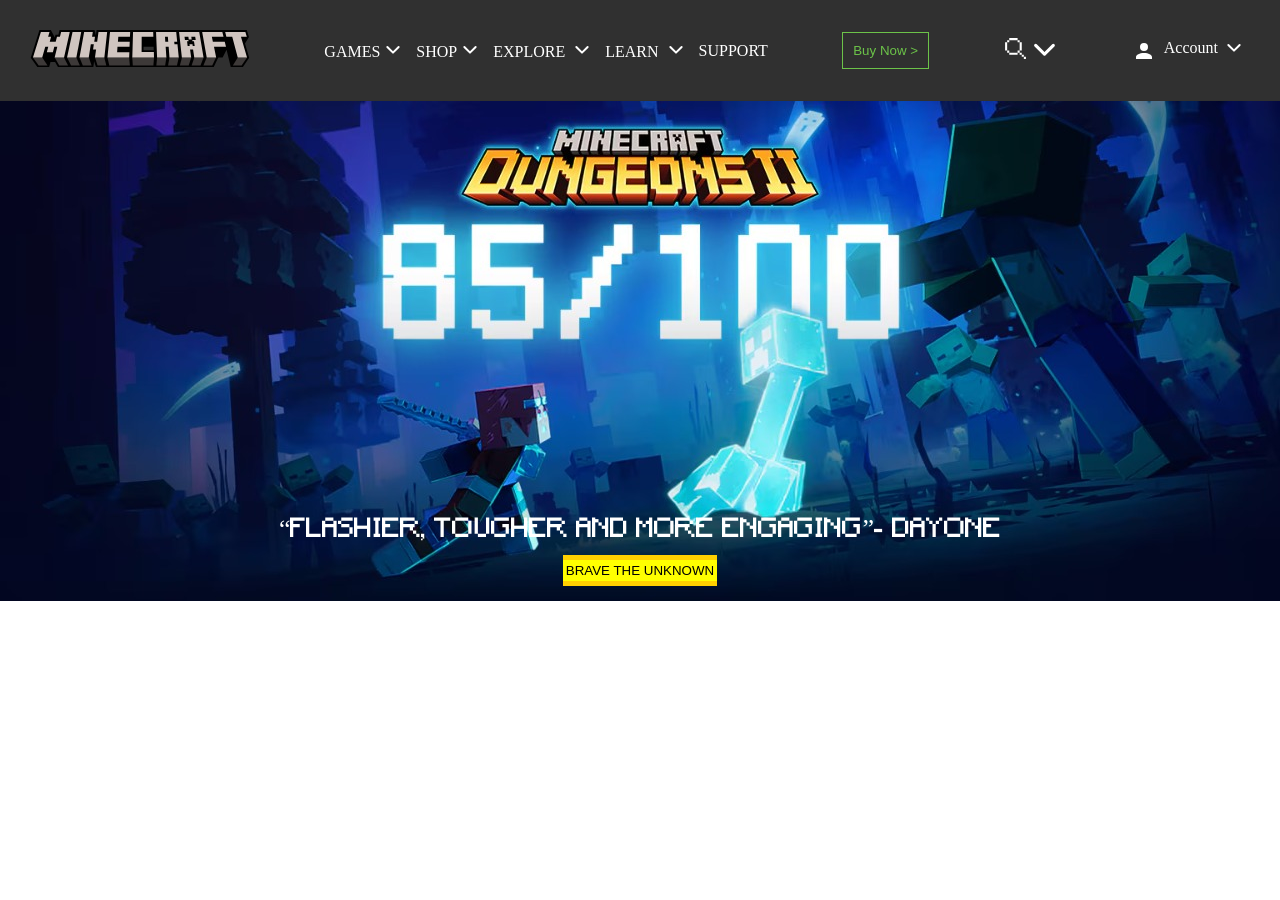
==== minecreaft/index.html @ b3322f8b "Add files via upload" ====
<!DOCTYPE html>
<html lang="en">

<head>
    <meta charset="UTF-8">
    <meta name="viewport" content="width=device-width, initial-scale=1.0">
    <title>Minecraft</title>
    <link rel="stylesheet" href="style.css">
</head>

<body>
    <div class="Top-bar">
        <div class="Logo">
            <svg xmlns="http://www.w3.org/2000/svg" xmlns:xlink="http://www.w3.org/1999/xlink" version="1.1"
                id="MCCB_Logo_Primary" x="0px" y="0px" viewBox="0 0 300 51" style="enable-background:new 0 0 300 51;"
                xml:space="preserve">
                <style type="text/css">
                    .st0 {
                        fill: #3D3938;
                    }

                    .st1 {
                        fill: #D0C5C0;
                    }
                </style>
                <g>
                    <path
                        d="M293.2,18.5l5.4-8.9l-3-9.6H90.8l-1,7L88,0H40.3l-1.6,6.6h-4l-0.9,3.6L28.4,0H12.9L1,38l9.4,13L26,51l1.9-7.2h6.3l4.2,7.2   h47.9l1.1-8.3l2.7,8.3h160.2l6.5-13.4h5.9l5.4-10.7l5.8,24.1H290l8.9-13L293.2,18.5z M154.8,27.5l0-4.5h13.8l0.1,4.5H154.8z" />
                    <polygon class="st0" points="11.8,48.4 4,37.6 16.7,37.6 23.9,48.4  " />
                    <polygon class="st0" points="63.2,37.6 50.5,37.6 56,48.4 68,48.4  " />
                    <polygon class="st0" points="67.5,37.6 72,48.4 84,48.4 80.2,37.6  " />
                    <polygon class="st0" points="105.6,37.6 108.1,48.4 136.2,48.4 135.2,37.6  " />
                    <polygon class="st0" points="169.1,37.6 168.3,48.4 140.2,48.4 139.4,37.6  " />
                    <polygon class="st0" points="173.3,37.6 186,37.6 184.3,48.4 172.3,48.4  " />
                    <polygon class="st0" points="190.2,37.6 188.3,48.4 200.4,48.4 202.9,37.6  " />
                    <polygon class="st0" points="207.2,37.6 204.4,48.4 216.4,48.4 219.9,37.6  " />
                    <polygon class="st0" points="224.1,37.6 220.4,48.4 232.5,48.4 236.8,37.6  " />
                    <polygon class="st0" points="241,37.6 236.5,48.4 248.5,48.4 253.7,37.6  " />
                    <polygon class="st0" points="283.4,37.6 276.6,48.4 288.6,48.4 296.1,37.6  " />
                    <polygon class="st0" points="88.6,37.6 92.1,48.4 104.1,48.4 101.3,37.6  " />
                    <polygon class="st0" points="33.6,37.6 46.3,37.6 51.9,48.4 39.9,48.4  " />
                    <g>
                        <g>
                            <path class="st1"
                                d="M37.2,23h-4.1l-1.9,7.2h-8.3l2-7.2h-4.1l-4.2,14.6H4L14.8,2.6h11.8l-1.9,6.6h4L26.9,16h8.1l1.8-6.8h4     l1.6-6.6h11.8l-7.8,34.9H33.6L37.2,23z" />
                            <path class="st1" d="M58,2.6h11.8l-6.6,34.9H50.5L58,2.6z" />
                            <path class="st1"
                                d="M109.1,2.6h27.5l-0.3,6.6h-15.9l-0.5,6.8H136l-0.3,7h-16.4l-0.5,7.2h16.7l-0.3,7.4h-29.6L109.1,2.6z" />
                            <path class="st1"
                                d="M140.5,2.6H168l0.2,6.6h-15.9l-0.1,20.9h16.7l0.2,7.4h-29.6L140.5,2.6z" />
                            <path class="st1"
                                d="M189.1,23H185l1,14.6h-12.7l-1.4-34.9l27.5,0l1.3,13.3h-4l0.3,3.5h4.1l1.8,18.1h-12.7L189.1,23z M184.1,9.2     l0.4,6.8h4l-0.5-6.8H184.1z" />
                            <path class="st1"
                                d="M234.8,2.6h27.5l1.6,6.6h-15.9l1.4,6.8h16.2l1.7,7h-16.4l3,14.6H241L234.8,2.6z" />
                            <path class="st1" d="M275.8,9.2h-8l-1.6-6.6h27.5l2,6.6h-8l8.3,28.3h-12.7L275.8,9.2z" />
                            <path class="st1"
                                d="M90.1,26.5H86l1-7.1h-4.1l-2.8,18.1H67.5l6.3-34.9h11.8l-1,6.6h4l-1,6.8h4l1.8-13.3h11.8l-3.8,34.9H88.6     L90.1,26.5z" />
                        </g>
                        <path class="st1"
                            d="M230.8,2.6h-27.5l3.8,34.9h12.7l-1.5-11h4.1l1.6,11h12.7L230.8,2.6z M221.6,15.4h2l1,6.4h-2.7l-0.3-2.3h-4.1    l0.3,2.3H215l-0.8-6.4h2l-0.2-1.7h-4.7l-0.6-4.5h5.3l0.5,3.9h4L220,9.2h5.3l0.7,4.5h-4.7L221.6,15.4z" />
                    </g>
                </g>
            </svg>
        </div>
        <div class="Menu">
            <p>
                Games<svg xmlns="http://www.w3.org/2000/svg" width="16" height="16" viewBox="0 0 1024 1024">
                    <path
                        d="M104.7 338.8a64 64 0 0 1 90.5 0L512 655.6l316.8-316.8a64 64 0 0 1 90.5 90.4l-362 362.1a64 64 0 0 1-90.5 0l-362.1-362a64 64 0 0 1 0-90.5" />
                </svg>
            </p>
            <p>
                Shop<svg xmlns="http://www.w3.org/2000/svg" width="16" height="16" viewBox="0 0 1024 1024">
                    <path
                        d="M104.7 338.8a64 64 0 0 1 90.5 0L512 655.6l316.8-316.8a64 64 0 0 1 90.5 90.4l-362 362.1a64 64 0 0 1-90.5 0l-362.1-362a64 64 0 0 1 0-90.5" />
                </svg>
            </p>
            <p>
                Explore <svg xmlns="http://www.w3.org/2000/svg" width="16" height="16" viewBox="0 0 1024 1024">
                    <path
                        d="M104.7 338.8a64 64 0 0 1 90.5 0L512 655.6l316.8-316.8a64 64 0 0 1 90.5 90.4l-362 362.1a64 64 0 0 1-90.5 0l-362.1-362a64 64 0 0 1 0-90.5" />
                </svg>
            </p>
            <p>
                Learn <svg xmlns="http://www.w3.org/2000/svg" width="16" height="16" viewBox="0 0 1024 1024">
                    <path
                        d="M104.7 338.8a64 64 0 0 1 90.5 0L512 655.6l316.8-316.8a64 64 0 0 1 90.5 90.4l-362 362.1a64 64 0 0 1-90.5 0l-362.1-362a64 64 0 0 1 0-90.5" />
                </svg>
            </p>
            <p>
                Support
            </p>
        </div>
        <div class="Buy-Now">
            <button>
                Buy Now >
            </button>
        </div>
        <div class="Search-Icon">
            <svg xmlns="http://www.w3.org/2000/svg" width="25" height="25" viewBox="0 0 24 24">
                <path fill="White"
                    d="M22 22h-2v-2h2zm-2-2h-2v-2h2zm-6-2H6v-2h8zm4 0h-2v-2h2zM6 16H4v-2h2zm10 0h-2v-2h2zM4 14H2V6h2zm14 0h-2V6h2zM6 6H4V4h2zm10 0h-2V4h2zm-2-2H6V2h8z" />
            </svg>
            <svg xmlns="http://www.w3.org/2000/svg" width="25" height="25" viewBox="0 0 1024 1024">
                <path
                    d="M104.7 338.8a64 64 0 0 1 90.5 0L512 655.6l316.8-316.8a64 64 0 0 1 90.5 90.4l-362 362.1a64 64 0 0 1-90.5 0l-362.1-362a64 64 0 0 1 0-90.5" />
            </svg>
        </div>
        <div class="Account-Icon">
            <svg xmlns="http://www.w3.org/2000/svg" width="24" height="24" viewBox="0 0 24 24">
                <path fill="White"
                    d="M12 4a4 4 0 0 1 4 4a4 4 0 0 1-4 4a4 4 0 0 1-4-4a4 4 0 0 1 4-4m0 10c4.42 0 8 1.79 8 4v2H4v-2c0-2.21 3.58-4 8-4" />
            </svg>
            <p>Account</p>
            <svg xmlns="http://www.w3.org/2000/svg" width="16" height="16" viewBox="0 0 1024 1024">
                <path
                    d="M104.7 338.8a64 64 0 0 1 90.5 0L512 655.6l316.8-316.8a64 64 0 0 1 90.5 90.4l-362 362.1a64 64 0 0 1-90.5 0l-362.1-362a64 64 0 0 1 0-90.5" />
            </svg>
        </div>
    </div>
    <div class="Hero-Section">
        <p>“FLASHIER, TOUGHER AND MORE ENGAGING”- DAYONE</p>
        <button>
            BRAVE THE UNKNOWN
        </button>
    </div>

</body>

</html>
---- minecreaft/style.css ----
@font-face {
    font-family: 'minecraft';
    src: url(./fonts/Minecraft.ttf)
}

* {
    margin: 0px;
    padding: 0px;
}

.Top-bar {
    background-color: rgb(48, 48, 48);
    padding: 30px;
    display: flex;
    align-items: center;
    justify-content: space-between;
    color: white;
}

.Logo {
    width: 220px;
}

.Menu {
    display: flex;
    justify-content: center;
    align-items: center;
    gap: 15px;
    text-transform: uppercase;
}

.Menu p:hover {
    color: #47a921;
    cursor: pointer;
}

.Menu svg {
    margin-left: 5px;
    fill: white;
    cursor: pointer;
}

.Menu svg:hover {
    fill: #47a921;
}

.Buy-Now button {
    background-color: #56262600;
    color: #6cc349;
    border: 1px solid #6cc349;
    padding: 10px;
}

.Buy-Now button:hover {
    background-color: #9b9b9b41;
}

.Account-Icon {
    display: flex;
    justify-items: center;
    margin-right: 8px;
    gap: 8px;
    fill: white;
}

.Search-Icon svg {
    fill: white;
}

.Search-Icon svg :hover {
    fill: #47a921;
    cursor: pointer;
}

.Account-Icon svg :hover {
    fill: #47a921;
    cursor: pointer;
}

.Hero-Section {
    width: 100%;
    height: 500px;
    background-image: url(./Pictures/heroBanner.jpeg);
    background-size: cover;
    background-repeat: no-repeat;
    background-position: center center;
    display: flex;
    flex-direction: column;
    justify-content: end;
    align-items: center;
}

.Hero-Section p {

    font-family: 'minecraft';
    color: white;
    font-size: 26px;
    margin-bottom: 10px;
}

.Hero-Section button{
    background-color: yellow;
    border: 5px  solid #ffd000;
    border-left: 0px;
    border-right: 0px;
    padding: 3px;
    margin-bottom: 15px;

}
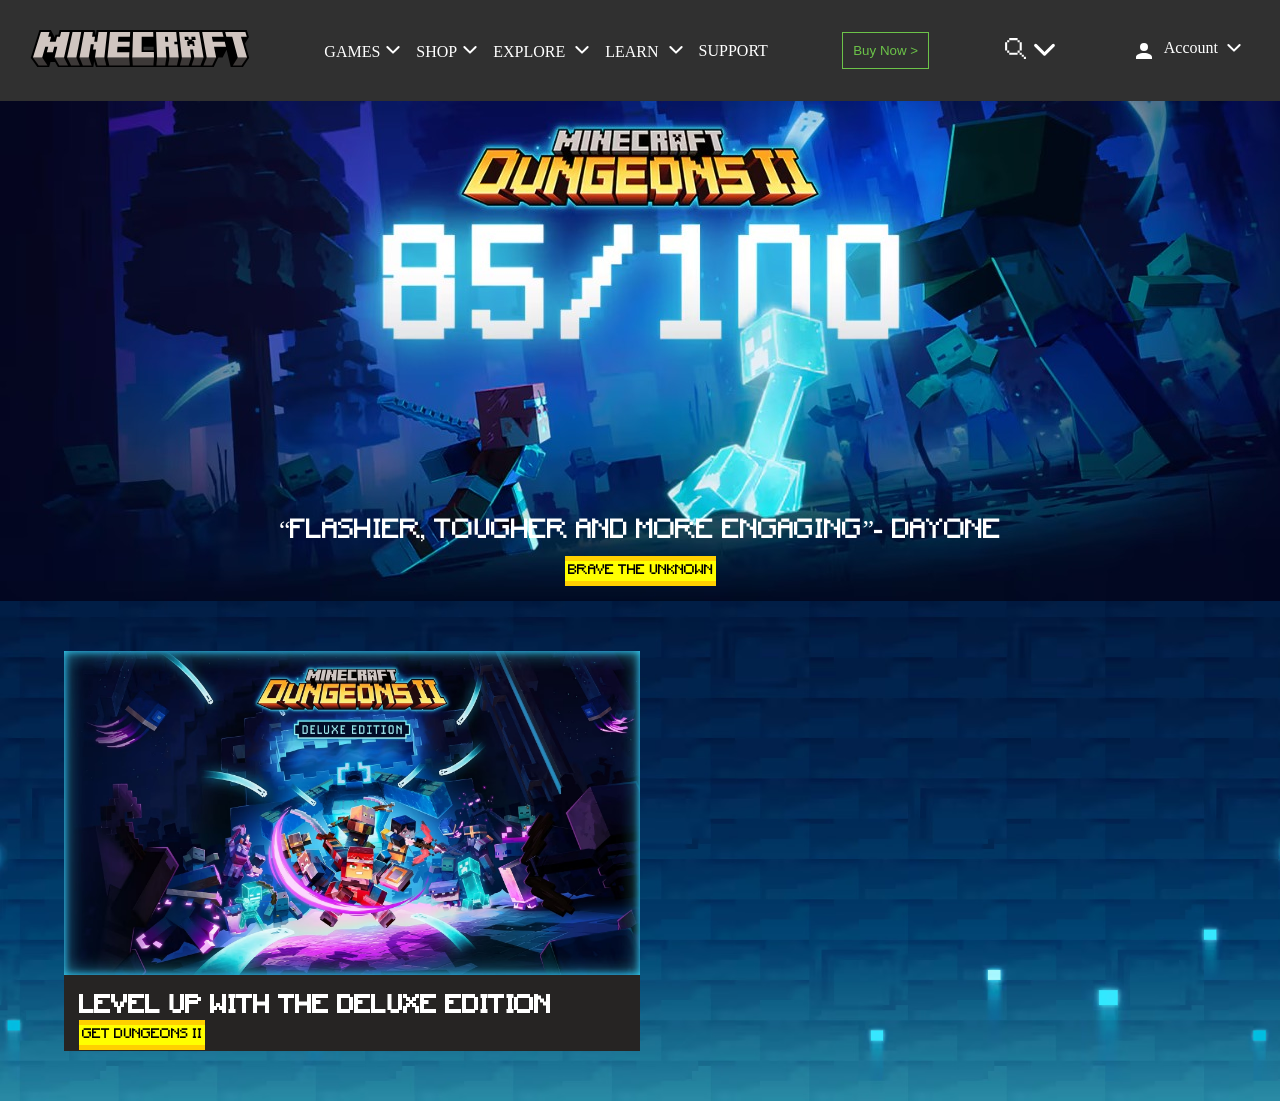
==== commit 5bff3073: "Add files via upload" ====
--- a/minecreaft/index.html
+++ b/minecreaft/index.html
@@ -124,7 +124,21 @@
             BRAVE THE UNKNOWN
         </button>
     </div>
-
+    <div class="SectionThree">
+        <div class="SectionThreeInner">
+            <div class="SectionThreeInnerLeft">
+                <img src="./Pictures/SectionThree/1.avif" alt="">
+                <div>
+                    <h2 class="Minecraft-Heading">
+                        LEVEL UP WITH THE DELUXE EDITION
+                    </h2>
+                    <button class="minecraft-btn">
+                        Get Dungeons II
+                     </button>
+                    </div>
+            </div>
+        </div>
+    </div>
 </body>
 
 </html>
--- a/minecreaft/style.css
+++ b/minecreaft/style.css
@@ -98,12 +98,57 @@
     margin-bottom: 10px;
 }
 
-.Hero-Section button{
+.Hero-Section button {
     background-color: yellow;
-    border: 5px  solid #ffd000;
+    border: 5px solid #ffd000;
     border-left: 0px;
     border-right: 0px;
     padding: 3px;
     margin-bottom: 15px;
+font-family: 'minecraft';
+    text-transform: uppercase;
+}
 
+.SectionThree {
+    background-image: url(./Pictures/homeSection2.avif);
+    background-size: cover;
+    background-position: center center;
+    height: 500px;
+    display: flex;
+    align-items: center;
+    justify-content: center;
+}
+
+.SectionThreeInner {
+    width: 90%;
+    height: 400px;
+}
+
+.SectionThreeInnerLeft {
+    width: 50%;
+    height: 100%;
+    background-color: #262423;
+}
+.SectionThreeInnerLeft img {
+    width: 100%;
+}
+
+.Minecraft-Heading{
+    color: white;
+    font-family: 'minecraft';
+}
+
+.SectionThreeInnerLeft div{
+    padding: 15px;
+}
+
+.minecraft-btn{
+     background-color: yellow;
+    border: 5px solid #ffd000;
+    border-left: 0px;
+    border-right: 0px;
+    padding: 3px;
+    margin-bottom: 15px;
+    font-family: 'minecraft';
+    text-transform: uppercase;
 }
